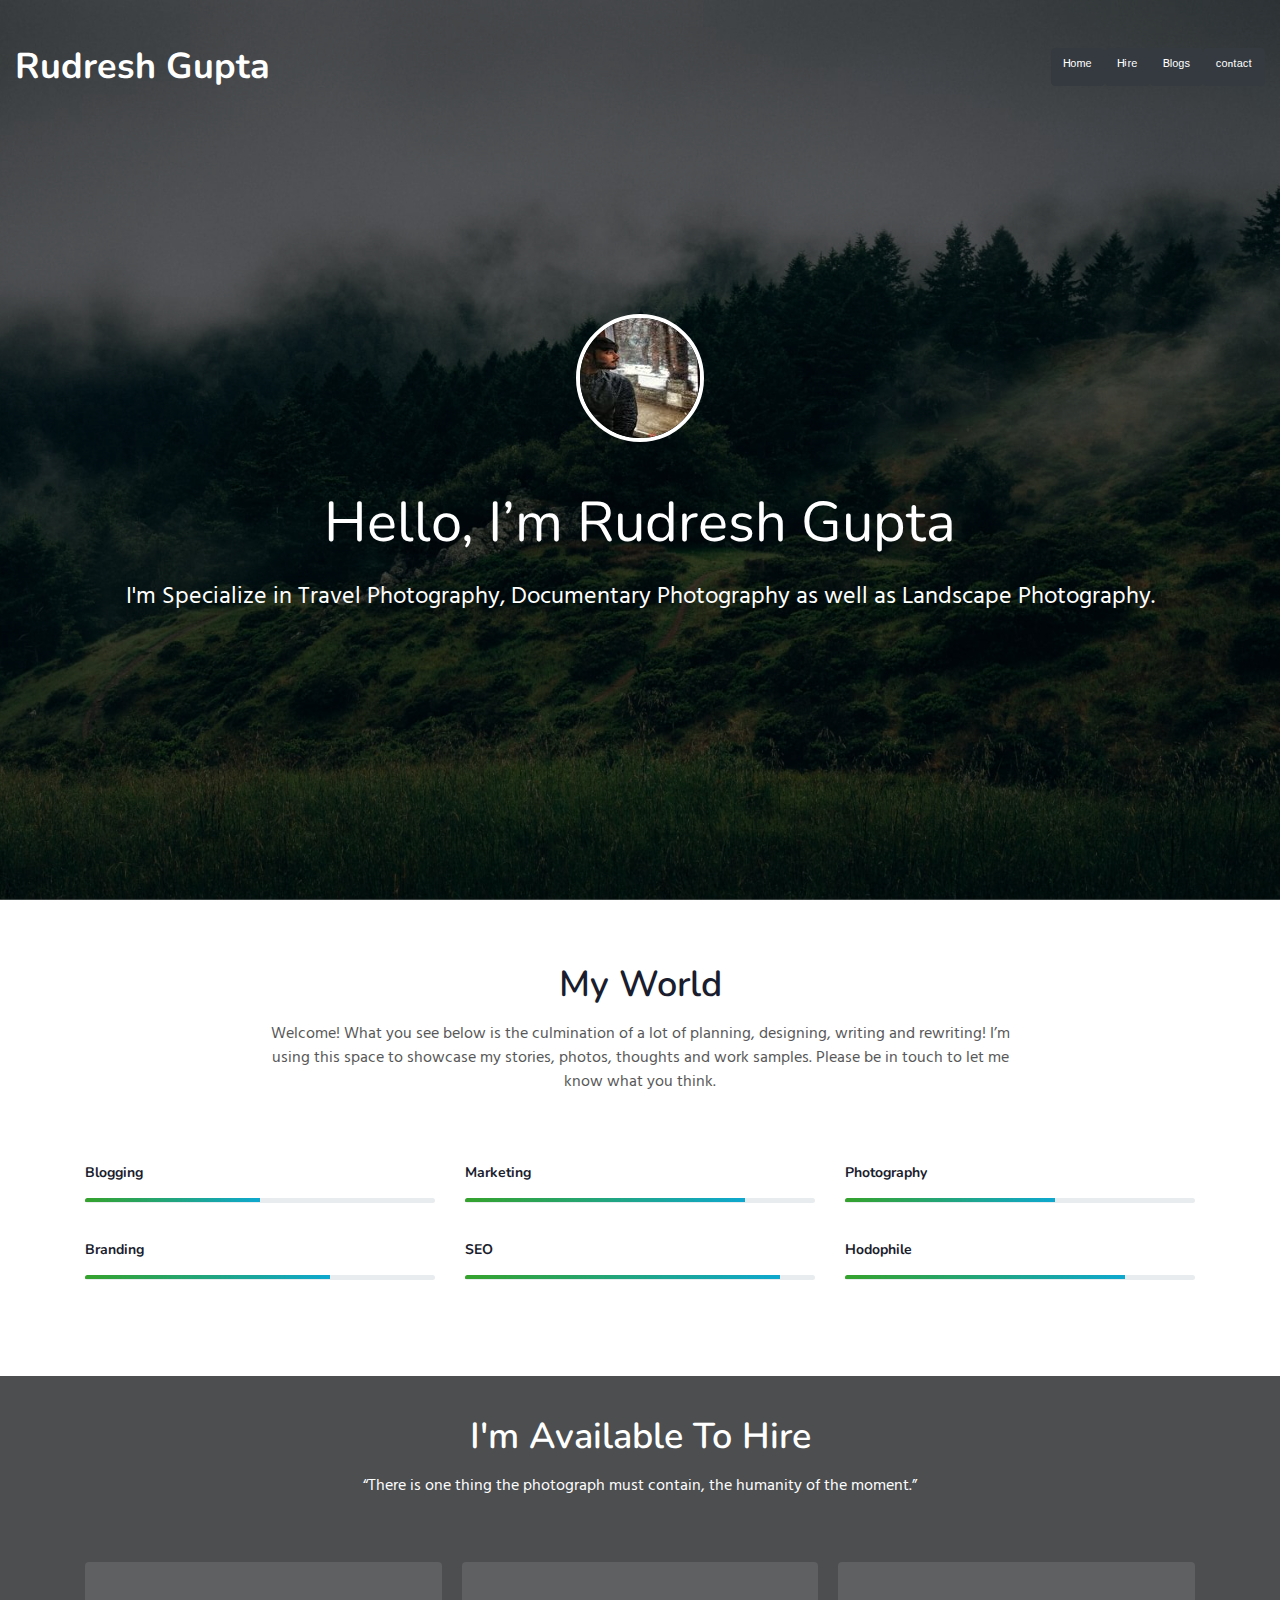
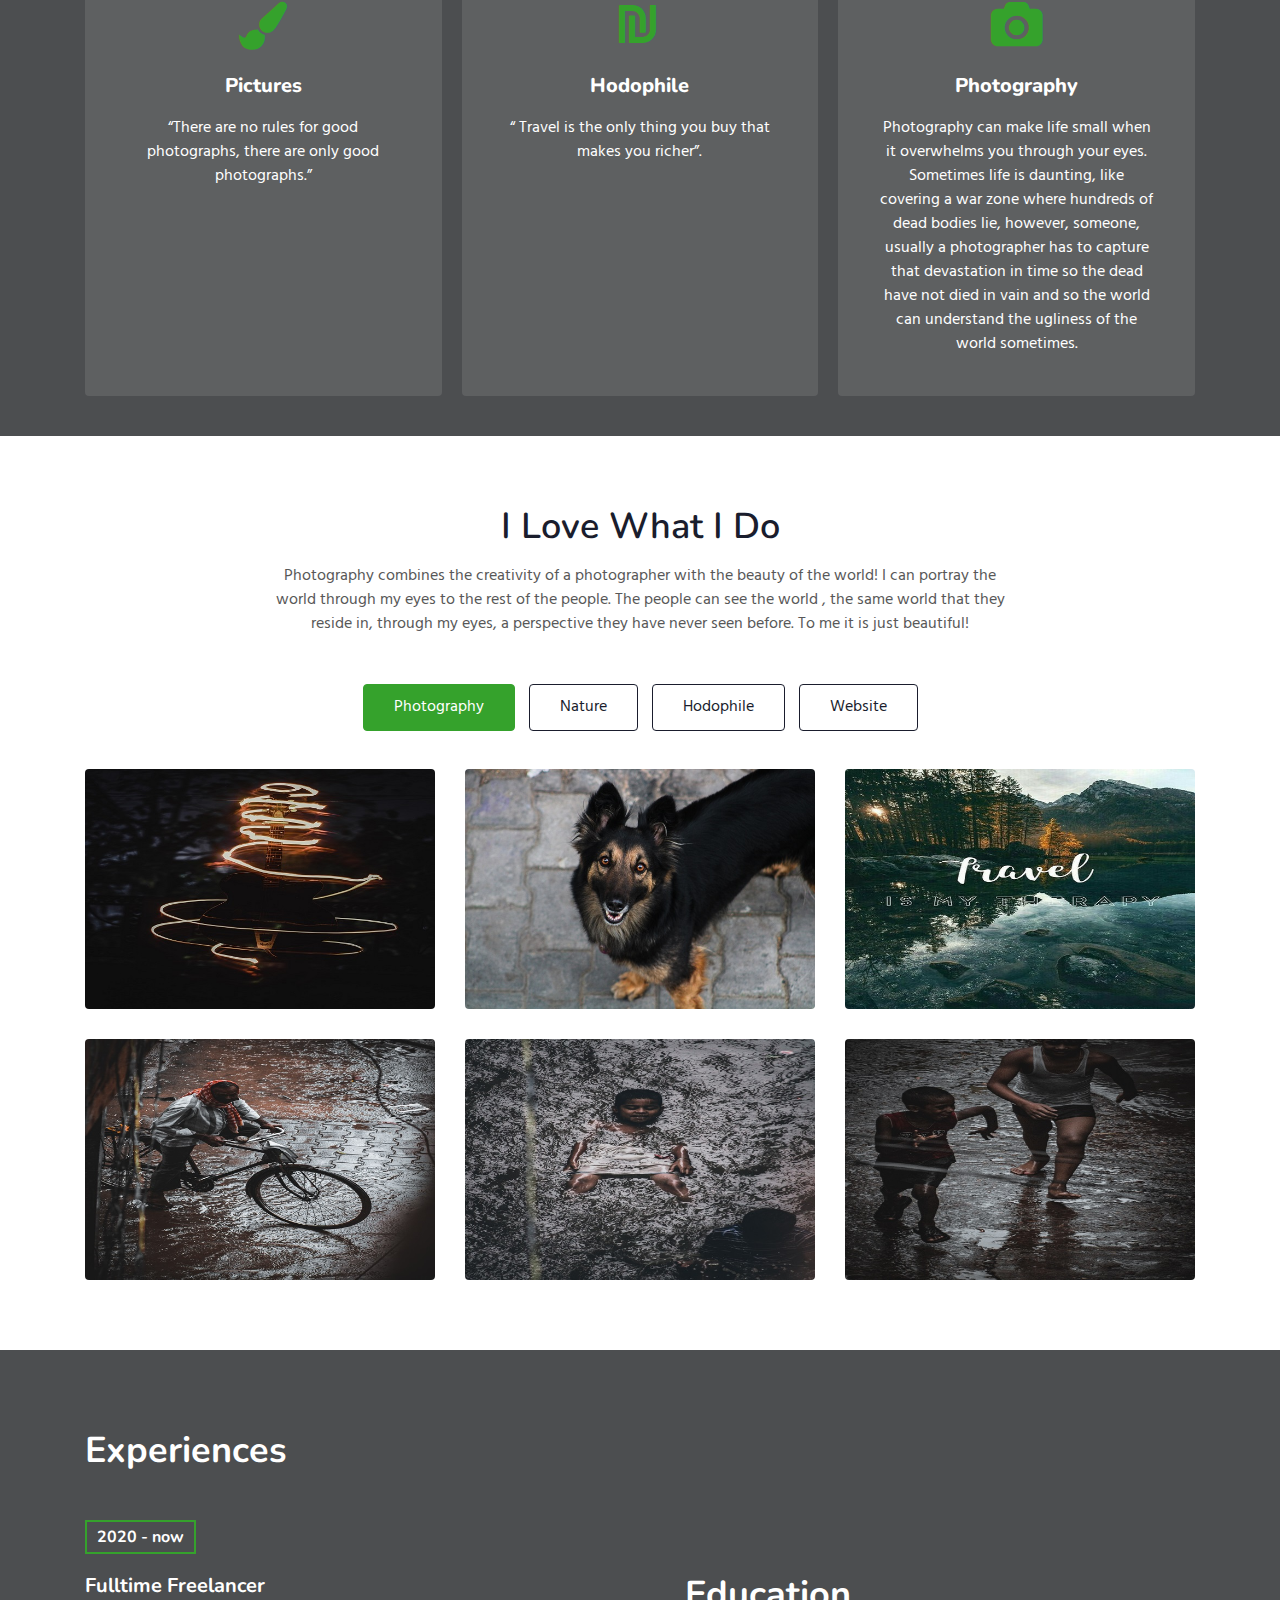
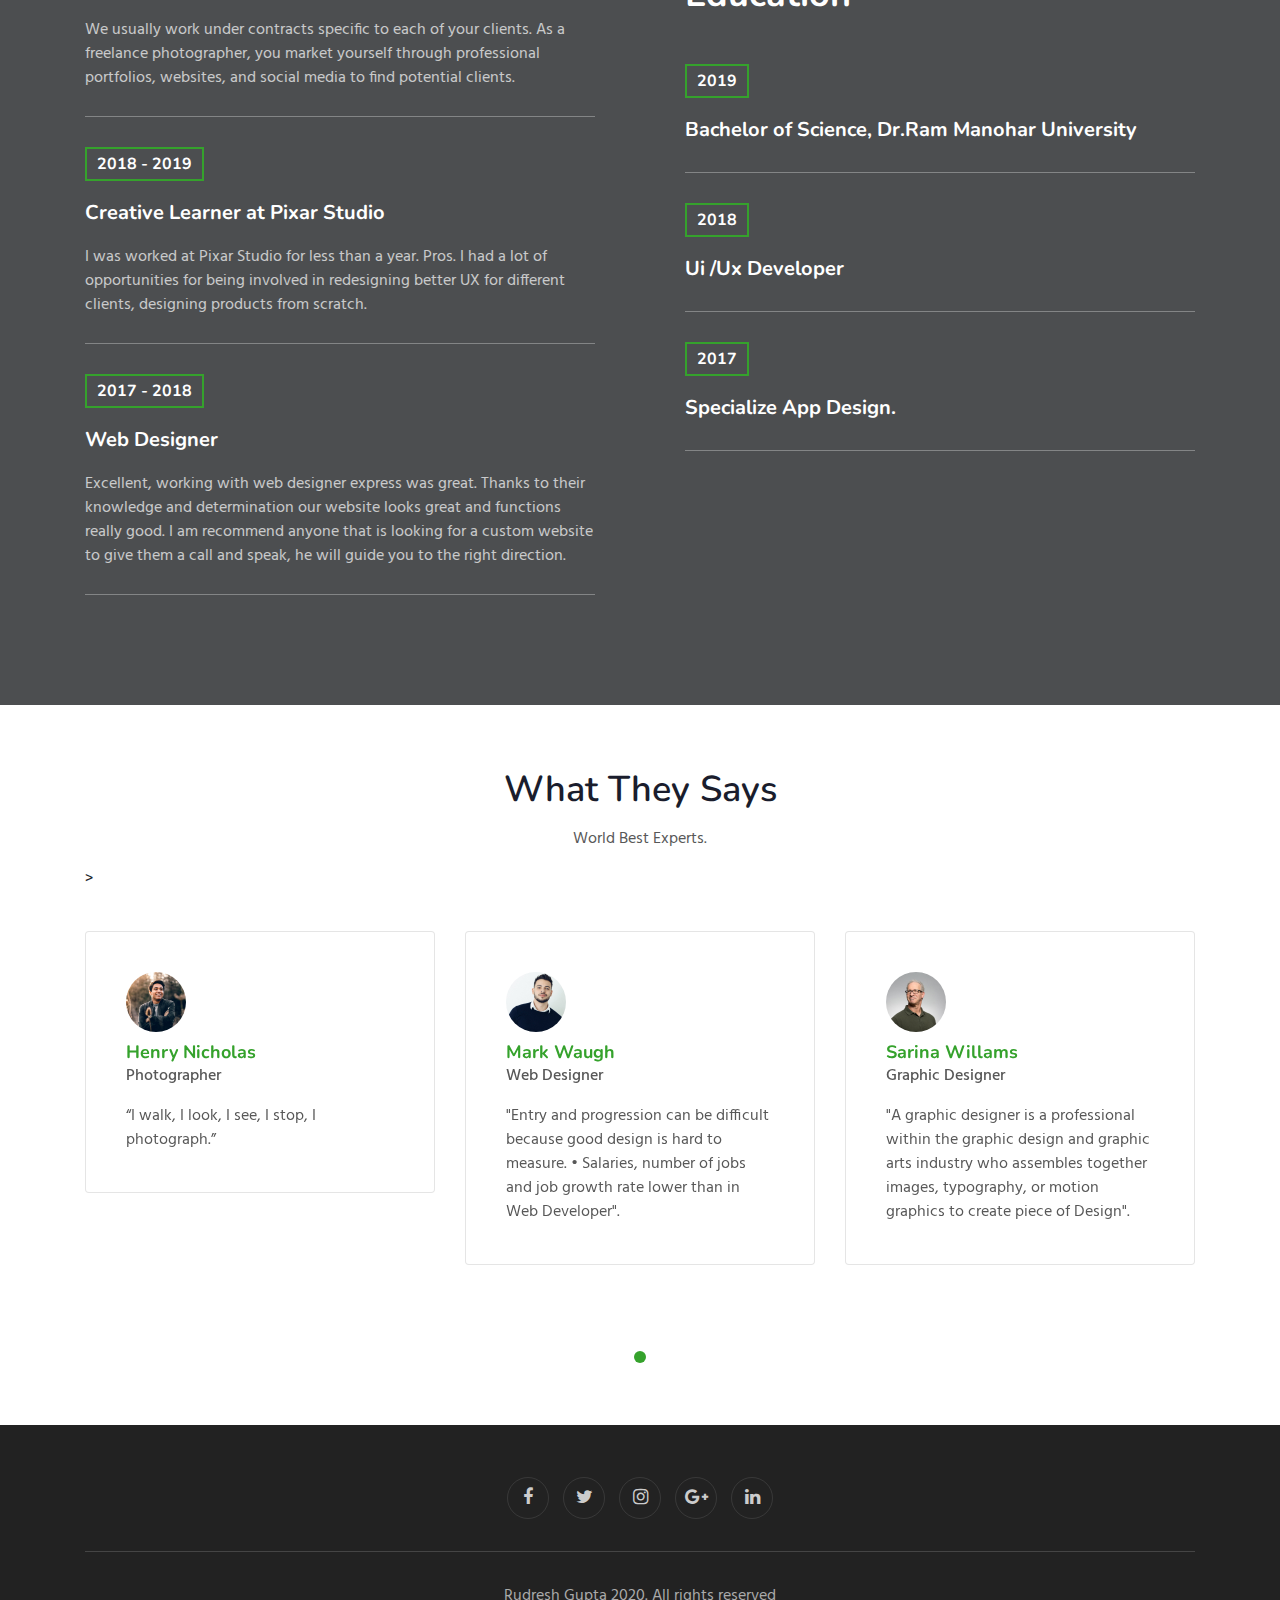
==== index.html @ c612500f "Add files via upload" ====
<!doctype html>
<html lang="en">
  
<meta http-equiv="content-type" content="text/html;charset=UTF-8" />
<head>
    <!-- Required meta tags -->
    <meta charset="utf-8">
    <meta name="viewport" content="width=device-width, initial-scale=1, shrink-to-fit=no">

    <title>Rudresh Gupta </title>
    
    <!-- web fonts -->
    <link href="http://fonts.googleapis.com/css?family=Nunito:400,600,700,800,900&amp;display=swap" rel="stylesheet">
    <link href="http://fonts.googleapis.com/css?family=Hind&amp;display=swap" rel="stylesheet">
    <!-- //web fonts -->
    <link rel="stylesheet" href="assets/css/style-liberty.css">
  </head>
  

  <body class="scroll">
    
    
   
<section class="w3l-bootstrap-header">
  <nav class="navbar navbar-expand-lg navbar-dark py-lg-3 py-2">
    <div class="container">
      <nav class="navbar navbar-default">
        <div class="container-fluid">
          <div class="navbar-header">
            <a class="navbar-brand" href="index.html">Rudresh Gupta</a>
          </div>
          <ul class="nav navbar-nav">
            
<a class="btn btn-dark" href="index.html" role="button">ᴴᵒᵐᵉ</a>
<a class="btn btn-dark" href="services.html" role="button">ᴴⁱʳᵉ </a>
<a class="btn btn-dark" href="blog.html" role="button">ᴮˡᵒᵍˢ</a>

<a class="btn btn-dark" href="contact.html" role="button">ᶜᵒⁿᵗᵃᶜᵗ</a>








            
      </nav>
            </nav>
            </div>
          </div>
      </div>
    </div>
  </nav>
</section>

<section class="w3l-main-banner" id="home">
  <div class="companies20-content">
    <div class="companies-wrapper">
        <div class="item">
         
            <div class="slider-info banner-view text-center">
              <div class="banner-info container">
                <img src="assets/images/pp.jpg" alt="about image" class="img-fluid">
                <h3 class="banner-text mt-5">Hello, I’m Rudresh Gupta
                  </h3>
                  <p class="my-4 mb-5">I'm Specialize in Travel Photography, Documentary Photography as well as Landscape Photography.</p><br>
               
              </div>
            </div>
          
        </div>
    </div>
  </div>
</section>
 

<section class="w3l-about ">
<div class="skills-bars py-5">
 <div class="container py-md-3">
  <div class="heading text-center mx-auto">
    <h3 class="head"> My World</h3>
    <p class="my-3 head">  Welcome! What you see below is the culmination of a lot of planning, designing, writing and rewriting! I’m using this space to showcase my stories, photos, thoughts and work samples. Please be in touch to let me know what you think.</p>
      
    </div>
<div class="row mt-5 pt-3">
    <div class="col-lg-4 col-md-4 col-sm-6 skills-bar-grids mb-4 pb-2">
        <h4>Blogging</h4>
        <div class="progress">
        <div class="progress-bar progress-bar-striped bg-color" role="progressbar" style="width: 50% ;height:4px;" aria-valuenow="50" aria-valuemin="0" aria-valuemax="100">
      </div>
    </div>
</div>
    <div class="col-lg-4 col-md-4 col-sm-6 skills-bar-grids mb-4 pb-2">
        <h4>Marketing</h4>
        <div class="progress">
        <div class="progress-bar progress-bar-striped bg-color" role="progressbar" style="width: 80% ;height:4px;" aria-valuenow="50" aria-valuemin="0" aria-valuemax="100">
      </div>
    </div>
</div>
<div class="col-lg-4  col-md-4 col-sm-6 skills-bar-grids mb-4 pb-2">
    <h4>Photography</h4>
    <div class="progress">
    <div class="progress-bar progress-bar-striped bg-color" role="progressbar" style="width: 60% ;height:4px;" aria-valuenow="50" aria-valuemin="0" aria-valuemax="100">
  </div>
</div>
</div>
<div class="col-lg-4  col-md-4 col-sm-6 skills-bar-grids mb-4 pb-2">
    <h4>Branding</h4>
    <div class="progress">
    <div class="progress-bar progress-bar-striped bg-color" role="progressbar" style="width: 70% ;height:4px;" aria-valuenow="50" aria-valuemin="0" aria-valuemax="100">
  </div>
</div>
</div>
<div class="col-lg-4  col-md-4 col-sm-6 skills-bar-grids mb-4 pb-2">
    <h4>SEO</h4>
    <div class="progress">
    <div class="progress-bar progress-bar-striped bg-color" role="progressbar" style="width: 90% ;height:4px;" aria-valuenow="50" aria-valuemin="0" aria-valuemax="100">
  </div>
</div>
</div>
<div class="col-lg-4 col-md-4 col-sm-6 skills-bar-grids ">
    <h4>Hodophile</h4>
    <div class="progress">
    <div class="progress-bar progress-bar-striped bg-color" role="progressbar" style="width: 80% ;height:4px;" aria-valuenow="50" aria-valuemin="0" aria-valuemax="100">
  </div>
</div>
</div>

 </div>
 </div>
</div>
 </section>

<section class="w3l-feature-3" id="features">
	<div class="grid top-bottom">
		<div class="container">
			<div class="heading text-center mx-auto">
                <h3 class="head text-white">I'm Available To Hire</h3>
                <p class="my-3 head text-white"> “There is one thing the photograph must contain, the humanity of the moment.”</p>
              </div>
			<div class="middle-section grid-column text-center mt-5 pt-3">
				<div class="three-grids-columns">
					<span class="fa fa-paint-brush"></span>
					<h4>Pictures</h4>
					<p>“There are no rules for good photographs, there are only good photographs.”</p>
					
				</div>
				<div class="three-grids-columns">
					<span class="fa fa-ils"></span>
					<h4>Hodophile</h4>
					<p> “ Travel is the only thing you buy that makes you richer”.</p>
					
				</div>
				<div class="three-grids-columns">
					<span class="fa fa-camera"></span>
					<h4>Photography</h4>
					<p>Photography can make life small when it overwhelms you through your eyes. Sometimes life is daunting, like covering a war zone where hundreds of dead bodies lie, however, someone, usually a photographer has to capture that devastation in time so the dead have not died in vain and so the world can understand the ugliness of the world sometimes.</p>
					
				</div>
			</div>
		</div>
	</div>
</section>

<div class="products-4" id="portfolio">
    <div id="products4-block" class="text-center">
        <div class="container">
            <div class="heading text-center mx-auto mb-5">
                <h3 class="head">I Love What I Do</h3>
                <p class="my-3 head">Photography combines the creativity of a photographer with the beauty of the world! I can portray the world through my eyes to the rest of the people. The people can see the world , the same world that they reside in, through my eyes, a perspective they have never seen before. To me it is just beautiful!</p>
              </div>
            <input id="tab1" type="radio" name="tabs" checked>
            <label class="tabtle" for="">Photography</label>

            <input id="tab2" type="radio" name="tabs">
            <label class="tabtle" for="">Nature</label>

            <input id="tab3" type="radio" name="tabs">
            <label class="tabtle" for="">Hodophile</label>

            <input id="tab4" type="radio" name="tabs">
            <label class="tabtle" for="">Website</label>

            <section id="content1" class="tab-content text-left">
                <div class="d-grid grid-col-3">
                    <div class="product">
                        <a href="assets/images/g1.jpg" data-lightbox="example-set"
                            data-title="FIRE RING !">
                            <figure>
                                <img src="assets/images/g1.jpg" class="img-responsive" alt="" />
                            </figure>
                        </a>
                        
                    </div>
                    <div class="product">
                        <a href="assets/images/g2.jpg" data-lightbox="example-set"
                            data-title="Dog Lover">
                            <figure>
                                <img src="assets/images/g2.jpg" class="img-responsive" alt="" />
                            </figure>
                        </a>
                        
                    </div>
                    <div class="product">
                        <a href="assets/images/g3.jpg" data-lightbox="example-set"
                            data-title="Humanity">
                            <figure>
                                <img src="assets/images/g3.jpg" class="img-responsive" alt="" />
                            </figure>
                        </a>
                        
                    </div>
                    <div class="product">
                        <a href="assets/images/g4.jpg" data-lightbox="example-set"
                            data-title="Love">
                            <figure>
                                <img src="assets/images/g4.jpg" class="img-responsive" alt="" />
                            </figure>
                        </a>
                        
                    </div>
                    <div class="product">
                        <a href="assets/images/g5.jpg" data-lightbox="example-set"
                            data-title="Childhood">
                            <figure>
                                <img src="assets/images/g5.jpg" class="img-responsive" alt="" />
                            </figure>
                        </a>
                       
                    </div>
                    <div class="product">
                        <a href="assets/images/g6.jpg" data-lightbox="example-set"
                            data-title="Nature">
                            <figure>
                                <img src="assets/images/g6.jpg" class="img-responsive" alt="" />
                            </figure>
                        </a>
                        
                    </div>
                    
                    
                </div>
            </section>

            
                       
                    </div>
   
                        
                    </div>
                </div>
            </section>
        </div>
    </div>
</div>
<script src="assets/js/jquery-3.3.1.min.js"></script>
<script src="assets/js/lightbox-plus-jquery.min.js"></script>
<section class="services-12" id="experience">
	<div class="form-12-content">
		<div class="container">
			<div class="grid grid-column-2 ">
				
				<div class="column1">
          <h3 class="mb-5">Experiences</h3>
					<div class="experience-top">
            <h5>2020 - now</h5>
						<h4>Fulltime Freelancer</h4>
						<p class="my-3 text-white">We usually work under contracts specific to each of your clients. As a freelance photographer, you market yourself through professional portfolios, websites, and social media to find potential clients.</p>
            </div>
            <div class="experience-top">
              <h5>2018 - 2019</h5>
              <h4>Creative Learner at Pixar Studio</h4>
              <p class="my-3 text-white">I was worked at Pixar Studio for less than a year. Pros. I had a lot of opportunities for being involved in redesigning better UX for different clients, designing products from scratch.</p>
              </div>
              <div class="experience-top">
                <h5>2017 - 2018</h5>
                <h4>Web Designer </h4>
                <p class="my-3 text-white">Excellent, working with web designer express was great. Thanks to their knowledge and determination our website looks great and functions really good. I am recommend anyone that is looking for a custom website to give them a call and speak, he will guide you to the right direction.</p>
                </div>
					</div>
					<div class="column2">
            <h3 class="mb-5">Education</h3>
            <div class="experience-top">
              <h5>2019</h5>
              <h4>Bachelor of Science, Dr.Ram Manohar University</h4>
              <p class="my-3 text-white"></p>
              </div>
              <div class="experience-top">
                <h5>2018</h5>
                <h4>Ui /Ux Developer </h4>
                <p class="my-3 text-white">
                </div>
                <div class="experience-top">
                  <h5>2017</h5>
                  <h4>Specialize App Design.</h4>
                  <p class="my-3 text-white">
                  </div>
					</div>
			</div>
		</div>
	</div>
</section>
<section class="w3l-testimonials" id="testimonials">
  <div class="customers-6-content py-5">
    <div class="container py-lg-3">
      <div class="heading text-center mx-auto">
        <h3 class="head">What They Says</h3>
        <p class="my-3 head "> World Best Experts.</p>
      </div>
     
      <div id="customerhnyCarousel" class="carousel slide" data-ride="carousel">

        <ol class="carousel-indicators">
          <li data-target="#customerhnyCarousel" data-slide-to="0" class="active"></li>
                      
        </ol>
        <div class="carousel-inner pb-5">

          <div class="carousel-item active">
            <div class="customer row py-5 mt-3">
              <div class="col-lg-4 col-md-6">
                <div class="card">
                 
                  <div class="card-body">
                    <img class="card-img-top img-responsive" src="assets/images/c1.jpg" alt="">
                    <h3 class="card-title mt-2">Henry Nicholas</h3>
                    <p class="sub-title mb-3">Photographer</p>
                    <p class="card-text">  “I walk, I look, I see, I stop, I photograph.”
                    </p>
                  
                    
                  </div>
                </div>
              </div>
              <div class="col-lg-4 col-md-6 off-testi-2">
                <div class="card">
                
                  <div class="card-body">
                    <img class="card-img-top img-responsive" src="assets/images/c2.jpg" alt="">
                    <h3 class="card-title mt-2">Mark Waugh</h3>
                    <p class="sub-title mb-3">Web Designer</p>
                    <p class="card-text">  "Entry and progression can be difficult because good design is hard to measure. • Salaries, number of jobs and job growth rate lower than in Web Developer".
                    </p>
                    
                  
                  </div>
                </div>
              </div>
              <div class="col-lg-4 offset-md-3 offset-lg-0 col-md-6 off-testi">
                <div class="card">
                  
                  <div class="card-body">
                    <img class="card-img-top img-responsive" src="assets/images/c3.jpg" alt="">
                    <h3 class="card-title mt-2">Sarina Willams</h3>
                    <p class="sub-title mb-3">Graphic Designer</p>
                    <p class="card-text">  "A graphic designer is a professional within the graphic design and graphic arts industry who assembles together images, typography, or motion graphics to create piece of Design".
                     </p>
                   
                    
                  </div>
                </div>
              </div>
            </div>
          </div>

         
                   
                    
              >
           

      
</section>
 
 
 <section class="w3l-footer-29-main" id="footer">
  <div class="footer-29 text-center">
      <div class="container">
        
        <div class="main-social-footer-29">
                    
          <a href="https://www.facebook.com/rudresh_gupta-111804377110336/" class="facebook"><span class="fa fa-facebook"></span></a>
          <a href="https://twitter.com/rudresh_gupta?s=08" class="twitter"><span class="fa fa-twitter"></span></a>
          <a href="https://www.instagram.com/rudresh_gupta/" class="instagram"><span class="fa fa-instagram"></span></a>
          <a href="https://www.facebook.com/rudresh_gupta-111804377110336/" class="google-plus"><span class="fa fa-google-plus"></span></a>
          <a href="https://www.instagram.com/rudresh_gupta/" class="linkedin"><span class="fa fa-linkedin"></span></a>
      </div>
          <div class="bottom-copies text-center">
              <p class="copy-footer-29">Rudresh Gupta 2020. All rights reserved </p>
               
          </div>
      </div>
  </div>

  <button onclick="topFunction()" id="movetop" title="Go to top">
              <span class="fa fa-angle-up"></span>
                 </button>
                 <script>
                     // When the user scrolls down 20px from the top of the document, show the button
                     window.onscroll = function () {
                         scrollFunction()
                     };
              
                     function scrollFunction() {
                         if (document.body.scrollTop > 20 || document.documentElement.scrollTop > 20) {
                             document.getElementById("movetop").style.display = "block";
                         } else {
                             document.getElementById("movetop").style.display = "none";
                         }
                     }
              
                   
                 </script>
                 <!-- /move top -->
</section>
<!-- // grids block 5 -->
<script src="assets/js/jquery-3.3.1.min.js"></script>
<!-- //footer-28 block -->
</section>

<script>
    $(function () {
      $('.navbar-toggler').click(function () {
        $('body').toggleClass('noscroll');
      })
    });
  </script>

<script src="../../../../../../../code.jquery.com/jquery-3.4.1.slim.min.js"
    integrity="sha384-J6qa4849blE2+poT4WnyKhv5vZF5SrPo0iEjwBvKU7imGFAV0wwj1yYfoRSJoZ+n" crossorigin="anonymous">
  </script>
  
  <script src="../../../../../../../stackpath.bootstrapcdn.com/bootstrap/4.4.1/js/bootstrap.min.js"
    integrity="sha384-wfSDF2E50Y2D1uUdj0O3uMBJnjuUD4Ih7YwaYd1iqfktj0Uod8GCExl3Og8ifwB6" crossorigin="anonymous">
  </script>




</body>


</html>
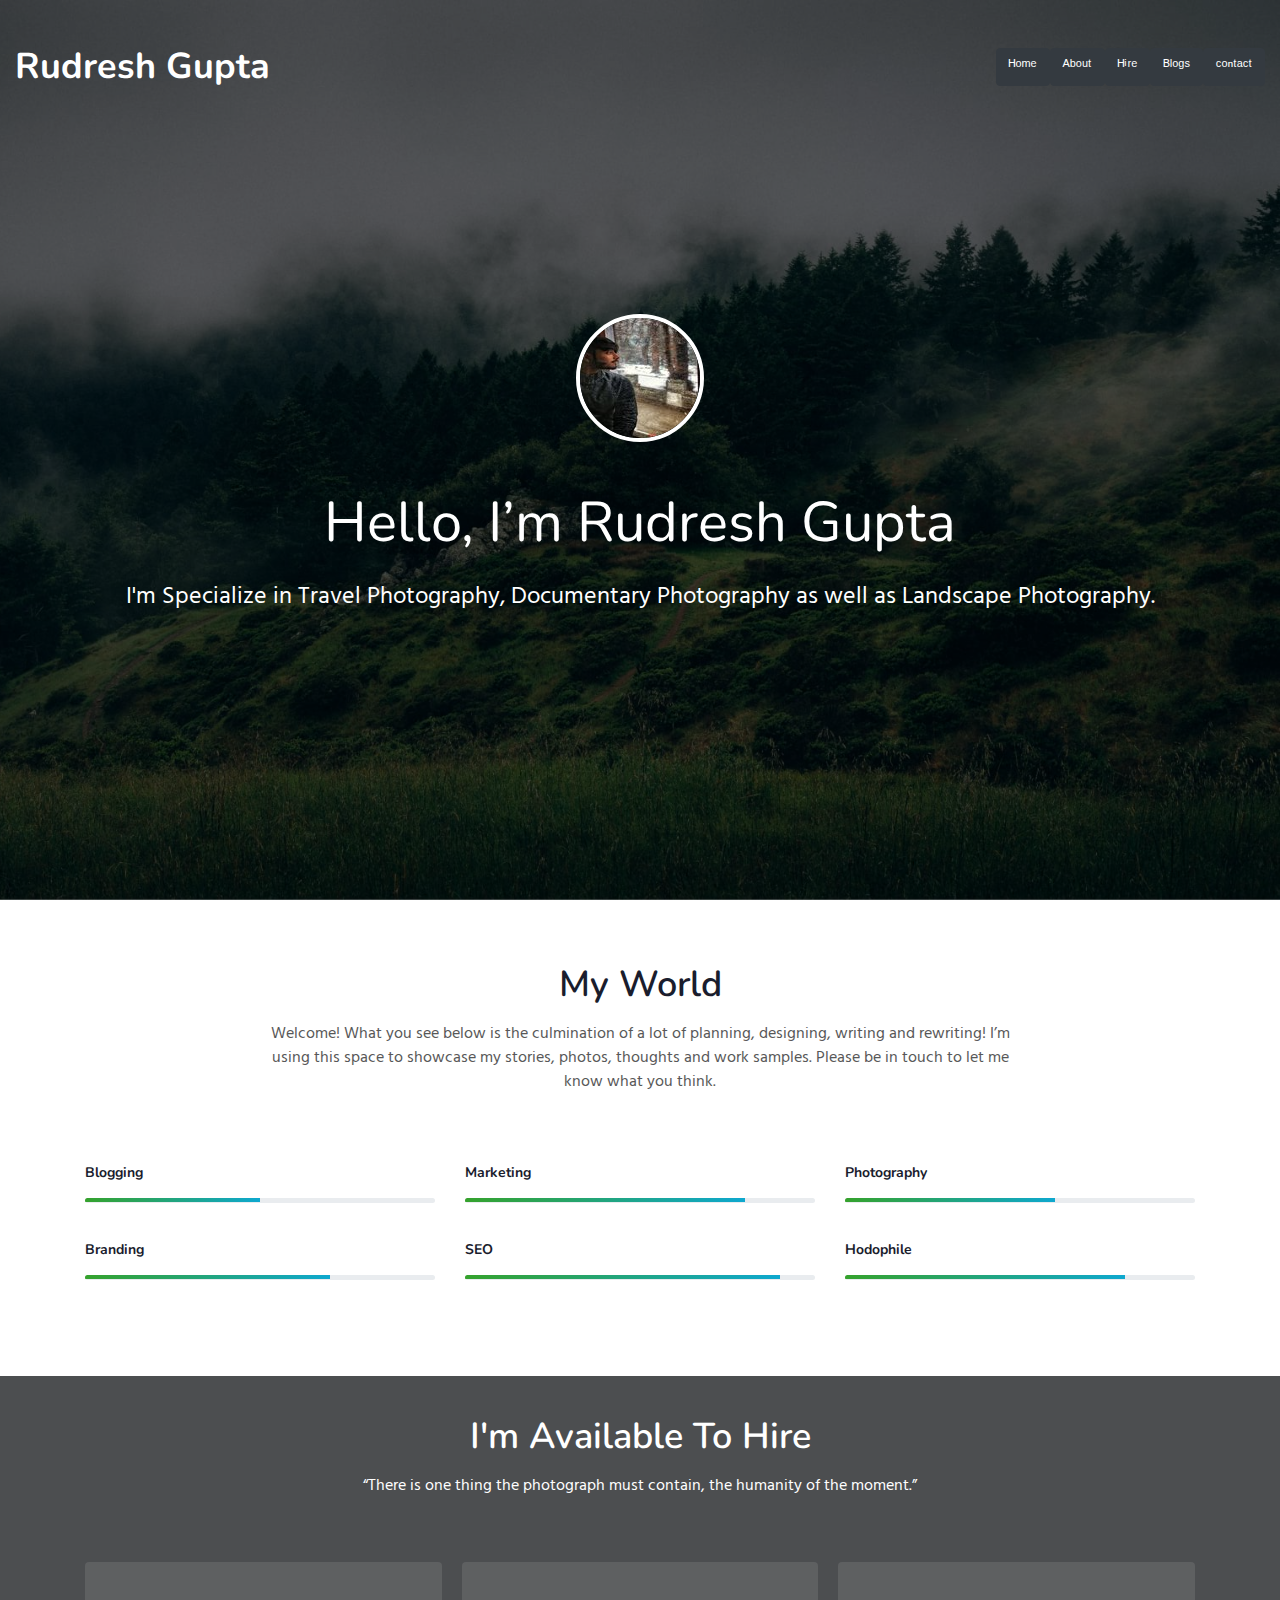
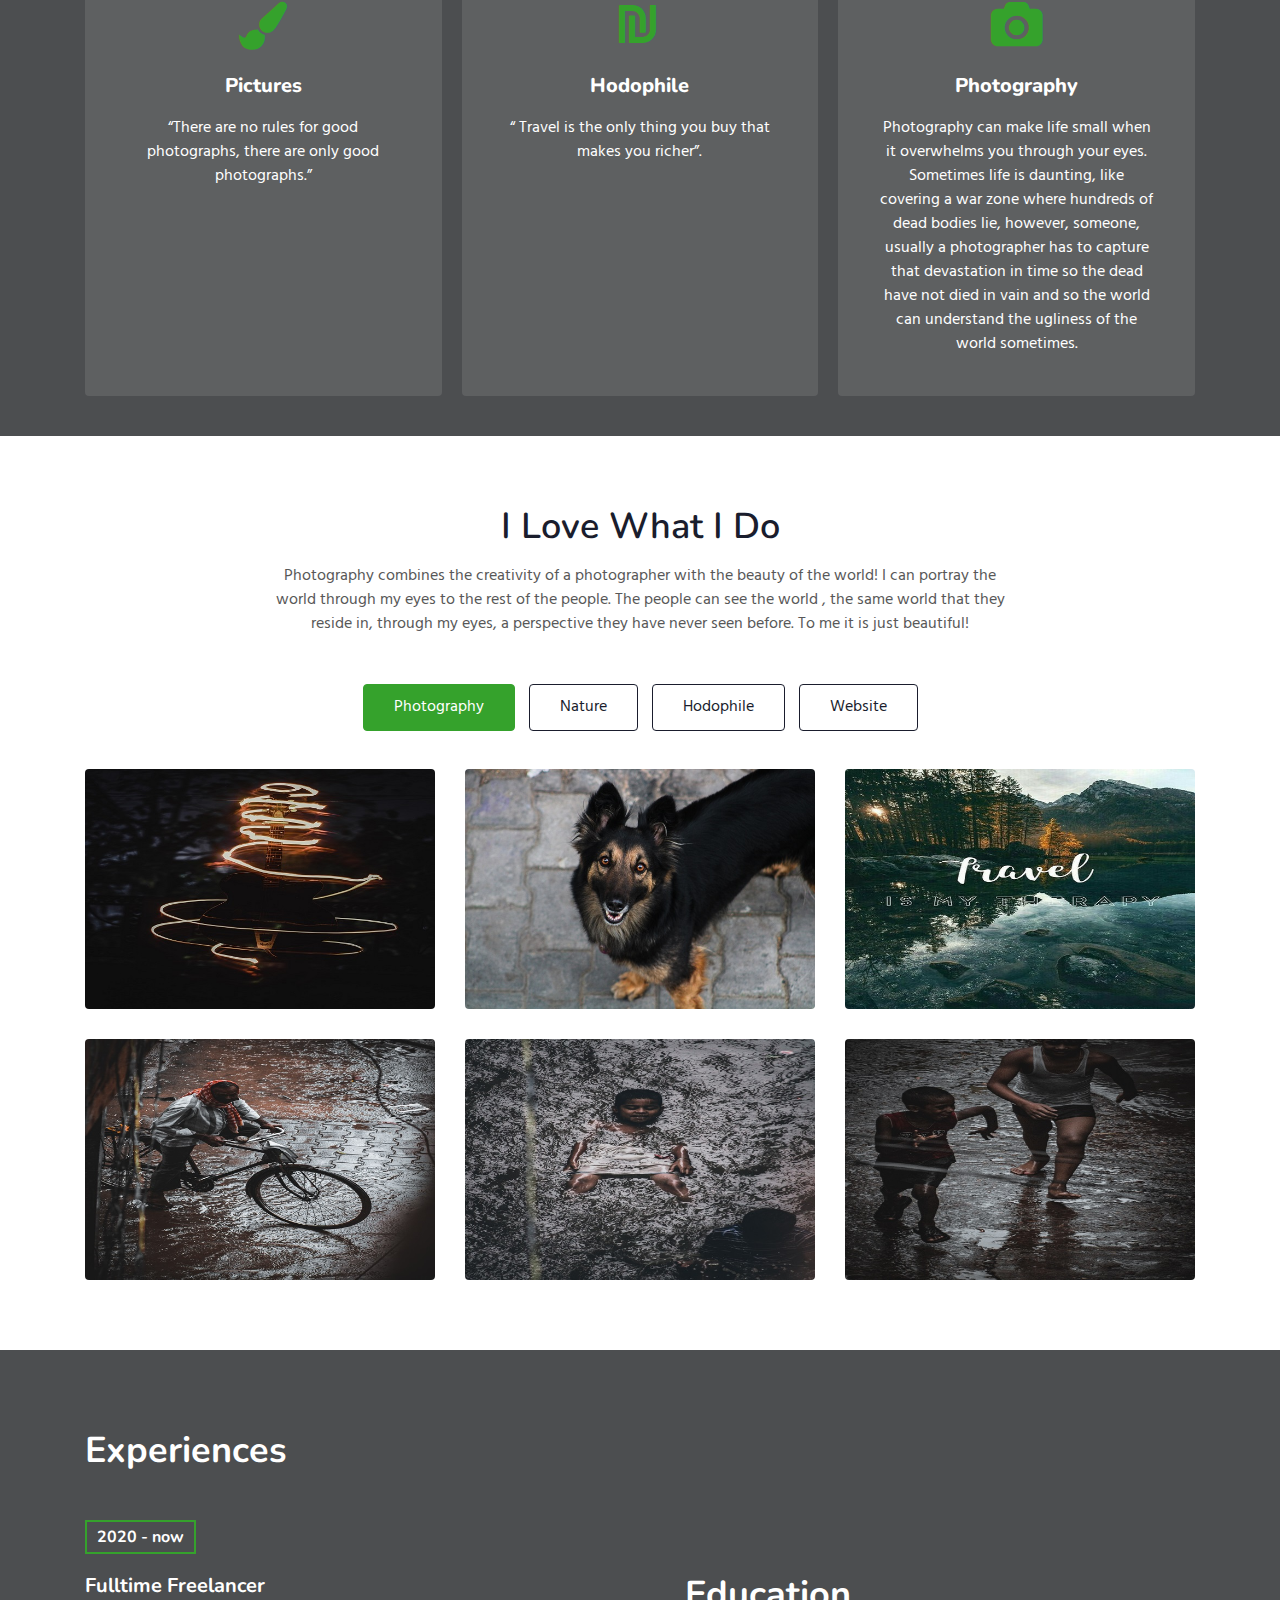
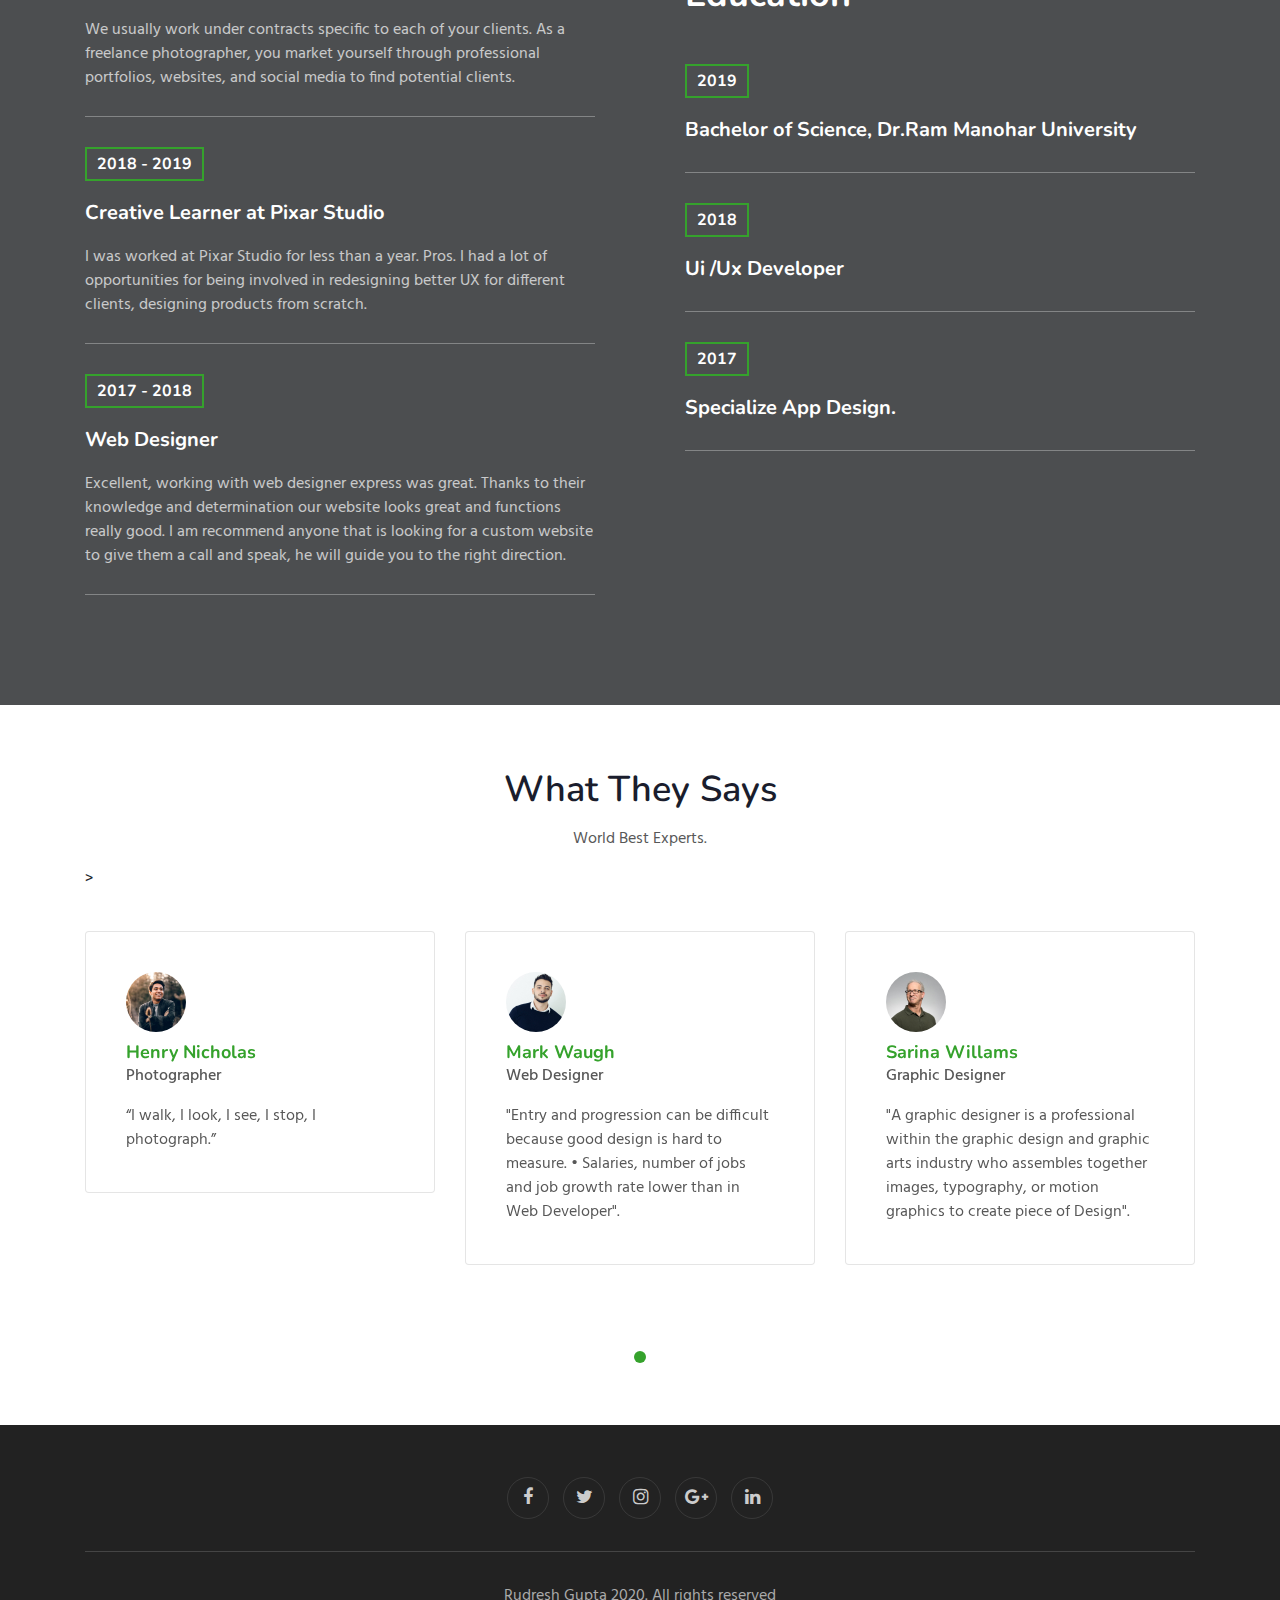
==== commit db92806c: "Update index.html" ====
--- a/index.html
+++ b/index.html
@@ -33,6 +33,8 @@
           <ul class="nav navbar-nav">
             
 <a class="btn btn-dark" href="index.html" role="button">ᴴᵒᵐᵉ</a>
+<a class="btn btn-dark" href="about.html" role="button">ᴬᵇᵒᵘᵗ</a>
+
 <a class="btn btn-dark" href="services.html" role="button">ᴴⁱʳᵉ </a>
 <a class="btn btn-dark" href="blog.html" role="button">ᴮˡᵒᵍˢ</a>
 
